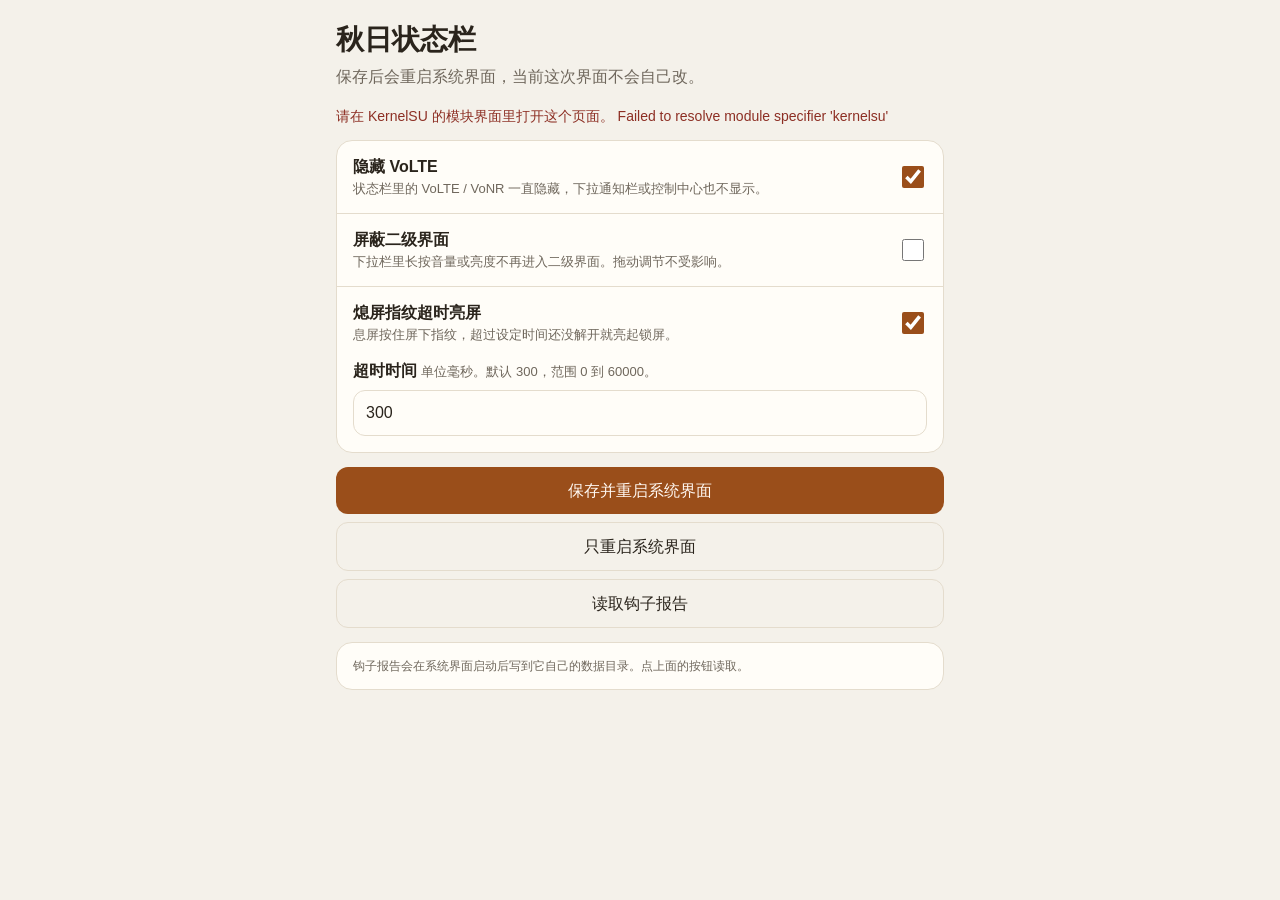
==== AutumnSystemUIPlus/zygote/src/main/assets/webroot/index.html @ 3f06b693 "- 添加状态栏模块，基于zygisk" ====
<!DOCTYPE html>
<html lang="zh-CN">
<head>
    <meta charset="utf-8">
    <meta name="viewport" content="width=device-width, initial-scale=1">
    <title>秋日状态栏</title>
    <style>
        :root {
            color-scheme: light dark;
            --bg: #f4f1ea;
            --card: #fffdf8;
            --ink: #2a241c;
            --muted: #6f675c;
            --line: #e4dccd;
            --accent: #9a4e1a;
            --accent-ink: #fff8f2;
            --danger: #8d2f24;
        }
        @media (prefers-color-scheme: dark) {
            :root {
                --bg: #16130f;
                --card: #221e19;
                --ink: #f3eadf;
                --muted: #b3a898;
                --line: #3a332b;
                --accent: #e08a45;
                --accent-ink: #2a160c;
                --danger: #ffb4a8;
            }
        }
        * { box-sizing: border-box; }
        body {
            margin: 0;
            background: var(--bg);
            color: var(--ink);
            font: 16px/1.45 "Segoe UI", "PingFang SC", "Noto Sans SC", sans-serif;
        }
        main {
            max-width: 640px;
            margin: 0 auto;
            padding: 20px 16px 32px;
        }
        h1 { font-size: 28px; margin: 0 0 4px; font-weight: 650; }
        .lead { color: var(--muted); margin: 0 0 18px; }
        .card {
            background: var(--card);
            border: 1px solid var(--line);
            border-radius: 16px;
            overflow: hidden;
            margin-bottom: 14px;
        }
        .row {
            display: flex;
            gap: 12px;
            align-items: center;
            padding: 14px 16px;
        }
        .row + .row { border-top: 1px solid var(--line); }
        .copy { flex: 1; min-width: 0; }
        .copy strong { display: block; font-size: 16px; }
        .copy span { display: block; color: var(--muted); font-size: 13px; margin-top: 2px; }
        button, input {
            font: inherit;
            color: inherit;
        }
        button {
            border: 0;
            border-radius: 12px;
            padding: 12px 14px;
            background: var(--accent);
            color: var(--accent-ink);
            width: 100%;
        }
        button.secondary {
            background: transparent;
            color: var(--ink);
            border: 1px solid var(--line);
        }
        .actions { display: grid; gap: 8px; margin-bottom: 14px; }
        label.field { display: block; padding: 0 16px 16px; }
        input[type="number"] {
            width: 100%;
            margin-top: 8px;
            padding: 10px 12px;
            border-radius: 12px;
            border: 1px solid var(--line);
            background: transparent;
        }
        input[type="checkbox"] {
            width: 22px;
            height: 22px;
            accent-color: var(--accent);
        }
        pre {
            margin: 0;
            padding: 14px 16px;
            white-space: pre-wrap;
            word-break: break-word;
            font: 12px/1.5 ui-monospace, "Cascadia Mono", monospace;
            color: var(--muted);
        }
        .status { min-height: 1.2em; color: var(--danger); font-size: 14px; }
    </style>
</head>
<body>
<main>
    <h1>秋日状态栏</h1>
    <p class="lead">保存后会重启系统界面，当前这次界面不会自己改。</p>
    <p class="status" id="status"></p>
    <section class="card">
        <label class="row">
            <span class="copy">
                <strong>隐藏 VoLTE</strong>
                <span>状态栏里的 VoLTE / VoNR 一直隐藏，下拉通知栏或控制中心也不显示。</span>
            </span>
            <input id="hideVolte" type="checkbox">
        </label>
        <label class="row">
            <span class="copy">
                <strong>屏蔽二级界面</strong>
                <span>下拉栏里长按音量或亮度不再进入二级界面。拖动调节不受影响。</span>
            </span>
            <input id="blockSlider" type="checkbox">
        </label>
        <label class="row">
            <span class="copy">
                <strong>熄屏指纹超时亮屏</strong>
                <span>息屏按住屏下指纹，超过设定时间还没解开就亮起锁屏。</span>
            </span>
            <input id="fodWake" type="checkbox">
        </label>
        <label class="field">
            <strong>超时时间</strong>
            <span style="color:var(--muted);font-size:13px">单位毫秒。默认 300，范围 0 到 60000。</span>
            <input id="fodTimeout" type="number" min="0" max="60000" step="1" inputmode="numeric">
        </label>
    </section>
    <div class="actions">
        <button id="save" type="button">保存并重启系统界面</button>
        <button id="restart" class="secondary" type="button">只重启系统界面</button>
        <button id="report" class="secondary" type="button">读取钩子报告</button>
    </div>
    <section class="card">
        <pre id="output">钩子报告会在系统界面启动后写到它自己的数据目录。点上面的按钮读取。</pre>
    </section>
</main>
<script type="module">
const MODULE_ID = "autumn_systemui";
const CONFIG = `/data/adb/modules/${MODULE_ID}/config.json`;
const status = document.querySelector("#status");
const output = document.querySelector("#output");
const fields = {
    hideVolte: document.querySelector("#hideVolte"),
    blockSlider: document.querySelector("#blockSlider"),
    fodWake: document.querySelector("#fodWake"),
    fodTimeout: document.querySelector("#fodTimeout"),
};

const defaults = {
    hide_volte_collapsed: true,
    block_slider_detail: false,
    fod_timeout_wake: true,
    fod_timeout_ms: 300,
};

function apply(config) {
    fields.hideVolte.checked = config.hide_volte_collapsed !== false;
    fields.blockSlider.checked = config.block_slider_detail === true;
    fields.fodWake.checked = config.fod_timeout_wake !== false;
    const timeout = Number(config.fod_timeout_ms);
    fields.fodTimeout.value = Number.isFinite(timeout) ? String(timeout) : "300";
}

function collect() {
    const timeout = Number(fields.fodTimeout.value);
    if (!Number.isInteger(timeout) || timeout < 0 || timeout > 60000) {
        throw new Error("超时时间要是 0 到 60000 的整数");
    }
    return {
        hide_volte_collapsed: fields.hideVolte.checked,
        block_slider_detail: fields.blockSlider.checked,
        fod_timeout_wake: fields.fodWake.checked,
        fod_timeout_ms: timeout,
    };
}

async function exec(command) {
    try {
        const mod = await import("kernelsu");
        const result = await mod.exec(command);
        return {
            errno: result.errno ?? 0,
            stdout: result.stdout ?? "",
            stderr: result.stderr ?? "",
        };
    } catch (error) {
        const bridge = globalThis.ksu;
        if (bridge && typeof bridge.exec === "function") {
            return await new Promise((resolve) => {
                const name = "autumn_" + Math.random().toString(36).slice(2);
                globalThis[name] = (errno, stdout, stderr) => {
                    delete globalThis[name];
                    resolve({ errno: errno ?? 0, stdout: stdout || "", stderr: stderr || "" });
                };
                bridge.exec(command, "{}", name);
            });
        }
        throw error;
    }
}

function shellQuote(value) {
    return `'${String(value).replaceAll("'", `'\\''`)}'`;
}

async function loadConfig() {
    const result = await exec(`cat ${CONFIG}`);
    if (result.errno !== 0 || !result.stdout.trim()) {
        apply(defaults);
        status.textContent = "还没有配置文件，当前显示的是默认值。";
        return;
    }
    apply(JSON.parse(result.stdout));
    status.textContent = "";
}

async function save() {
    const config = collect();
    const json = JSON.stringify(config);
    const command = `mkdir -p /data/adb/modules/${MODULE_ID} && printf %s ${shellQuote(json)} > ${CONFIG} && killall com.android.systemui`;
    const result = await exec(command);
    if (result.errno !== 0) {
        throw new Error(result.stderr || result.stdout || "保存失败");
    }
    status.textContent = "已保存，正在重启系统界面。";
}

async function restart() {
    const result = await exec("killall com.android.systemui");
    if (result.errno !== 0) throw new Error(result.stderr || "重启失败");
    status.textContent = "正在重启系统界面。";
}

async function readReport() {
    const command = `
for p in \\
  /data/user_de/0/com.android.systemui/files/autumn_systemui_report.txt \\
  /data/user/0/com.android.systemui/files/autumn_systemui_report.txt \\
  /data/user_de/0/miui.systemui.plugin/files/autumn_systemui_report.txt \\
  /data/user/0/miui.systemui.plugin/files/autumn_systemui_report.txt \\
  /data/user_de/0/com.miui.systemui.plugin/files/autumn_systemui_report.txt \\
  /data/user/0/com.miui.systemui.plugin/files/autumn_systemui_report.txt
do
  if [ -f "$p" ]; then
    echo "---- $p"
    cat "$p"
    echo
  fi
done
`.trim();
    const result = await exec(command);
    output.textContent = result.stdout.trim() || "还没有报告。先保存一次配置，让系统界面重新启动。";
    if (result.errno !== 0 && !result.stdout.trim()) {
        throw new Error(result.stderr || "读取报告失败");
    }
}

function guard(task) {
    return async () => {
        try {
            await task();
        } catch (error) {
            status.textContent = error && error.message ? error.message : String(error);
        }
    };
}

document.querySelector("#save").addEventListener("click", guard(save));
document.querySelector("#restart").addEventListener("click", guard(restart));
document.querySelector("#report").addEventListener("click", guard(readReport));
apply(defaults);
loadConfig().catch((error) => {
    status.textContent = "请在 KernelSU 的模块界面里打开这个页面。" + (error && error.message ? " " + error.message : "");
});
</script>
</body>
</html>
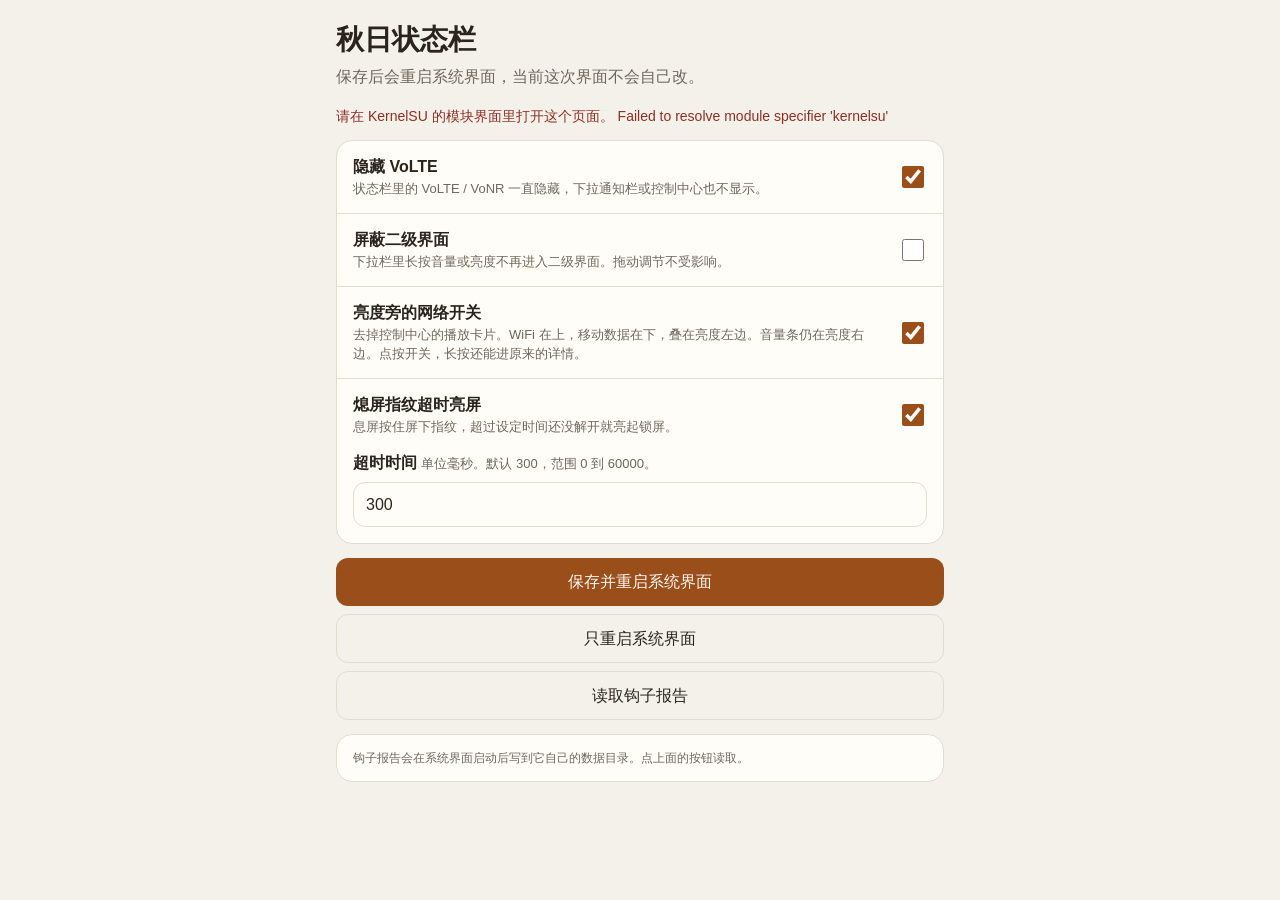
==== commit 363d9a05: "- 添加去掉状态栏下拉栏播放功能" ====
--- a/AutumnSystemUIPlus/zygote/src/main/assets/webroot/index.html
+++ b/AutumnSystemUIPlus/zygote/src/main/assets/webroot/index.html
@@ -121,6 +121,13 @@
                 <span>下拉栏里长按音量或亮度不再进入二级界面。拖动调节不受影响。</span>
             </span>
             <input id="blockSlider" type="checkbox">
+        </label>
+        <label class="row">
+            <span class="copy">
+                <strong>亮度旁的网络开关</strong>
+                <span>去掉控制中心的播放卡片。WiFi 在上，移动数据在下，叠在亮度左边。音量条仍在亮度右边。点按开关，长按还能进原来的详情。</span>
+            </span>
+            <input id="stackNet" type="checkbox">
         </label>
         <label class="row">
             <span class="copy">
@@ -152,6 +159,7 @@
 const fields = {
     hideVolte: document.querySelector("#hideVolte"),
     blockSlider: document.querySelector("#blockSlider"),
+    stackNet: document.querySelector("#stackNet"),
     fodWake: document.querySelector("#fodWake"),
     fodTimeout: document.querySelector("#fodTimeout"),
 };
@@ -159,6 +167,7 @@
 const defaults = {
     hide_volte_collapsed: true,
     block_slider_detail: false,
+    stack_connectivity: true,
     fod_timeout_wake: true,
     fod_timeout_ms: 300,
 };
@@ -166,6 +175,7 @@
 function apply(config) {
     fields.hideVolte.checked = config.hide_volte_collapsed !== false;
     fields.blockSlider.checked = config.block_slider_detail === true;
+    fields.stackNet.checked = config.stack_connectivity !== false;
     fields.fodWake.checked = config.fod_timeout_wake !== false;
     const timeout = Number(config.fod_timeout_ms);
     fields.fodTimeout.value = Number.isFinite(timeout) ? String(timeout) : "300";
@@ -179,6 +189,7 @@
     return {
         hide_volte_collapsed: fields.hideVolte.checked,
         block_slider_detail: fields.blockSlider.checked,
+        stack_connectivity: fields.stackNet.checked,
         fod_timeout_wake: fields.fodWake.checked,
         fod_timeout_ms: timeout,
     };
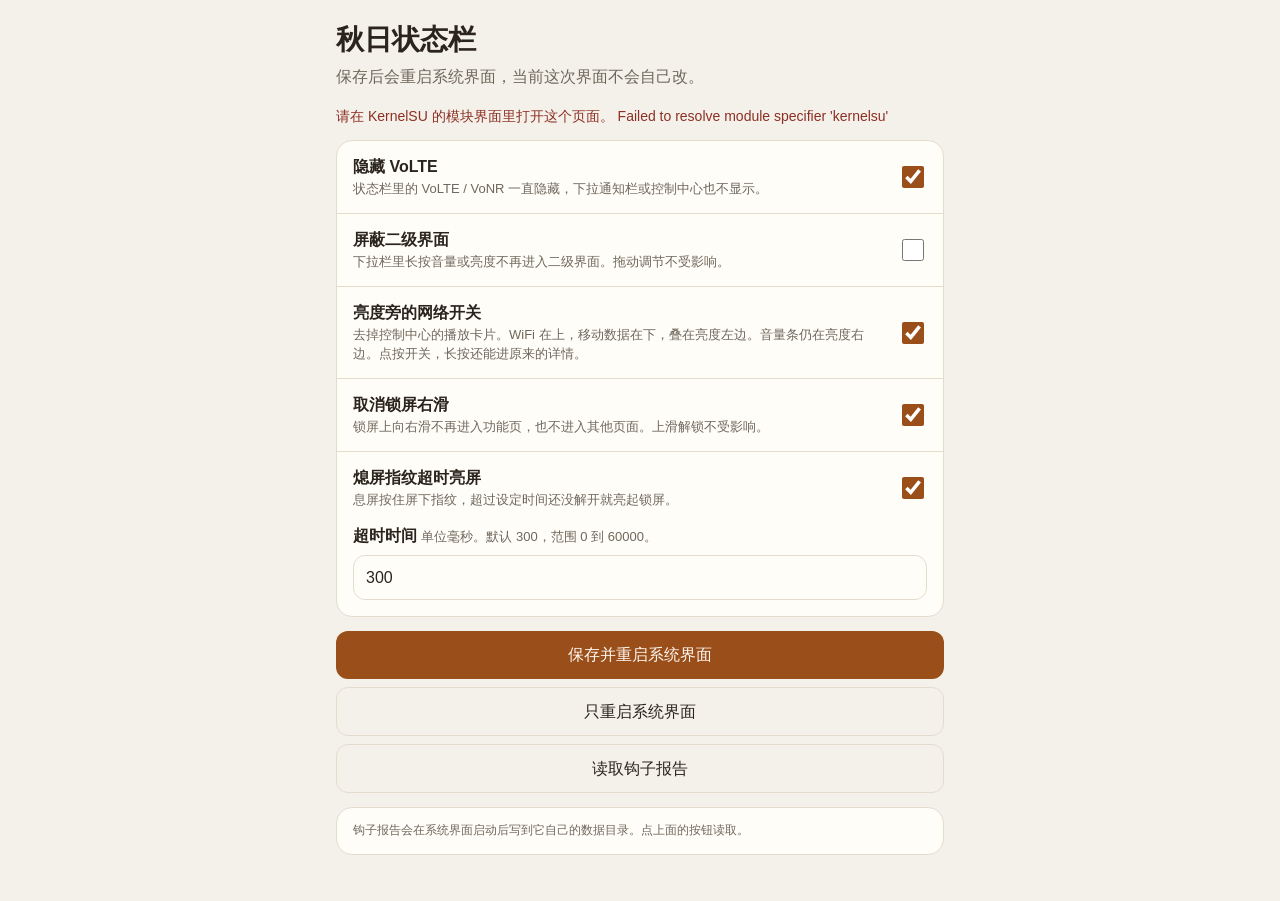
==== commit 653c7144: "- 增加锁屏右滑开关" ====
--- a/AutumnSystemUIPlus/zygote/src/main/assets/webroot/index.html
+++ b/AutumnSystemUIPlus/zygote/src/main/assets/webroot/index.html
@@ -128,6 +128,13 @@
                 <span>去掉控制中心的播放卡片。WiFi 在上，移动数据在下，叠在亮度左边。音量条仍在亮度右边。点按开关，长按还能进原来的详情。</span>
             </span>
             <input id="stackNet" type="checkbox">
+        </label>
+        <label class="row">
+            <span class="copy">
+                <strong>取消锁屏右滑</strong>
+                <span>锁屏上向右滑不再进入功能页，也不进入其他页面。上滑解锁不受影响。</span>
+            </span>
+            <input id="blockLockRight" type="checkbox">
         </label>
         <label class="row">
             <span class="copy">
@@ -160,6 +167,7 @@
     hideVolte: document.querySelector("#hideVolte"),
     blockSlider: document.querySelector("#blockSlider"),
     stackNet: document.querySelector("#stackNet"),
+    blockLockRight: document.querySelector("#blockLockRight"),
     fodWake: document.querySelector("#fodWake"),
     fodTimeout: document.querySelector("#fodTimeout"),
 };
@@ -168,6 +176,7 @@
     hide_volte_collapsed: true,
     block_slider_detail: false,
     stack_connectivity: true,
+    block_lockscreen_right_page: true,
     fod_timeout_wake: true,
     fod_timeout_ms: 300,
 };
@@ -176,6 +185,7 @@
     fields.hideVolte.checked = config.hide_volte_collapsed !== false;
     fields.blockSlider.checked = config.block_slider_detail === true;
     fields.stackNet.checked = config.stack_connectivity !== false;
+    fields.blockLockRight.checked = config.block_lockscreen_right_page !== false;
     fields.fodWake.checked = config.fod_timeout_wake !== false;
     const timeout = Number(config.fod_timeout_ms);
     fields.fodTimeout.value = Number.isFinite(timeout) ? String(timeout) : "300";
@@ -190,6 +200,7 @@
         hide_volte_collapsed: fields.hideVolte.checked,
         block_slider_detail: fields.blockSlider.checked,
         stack_connectivity: fields.stackNet.checked,
+        block_lockscreen_right_page: fields.blockLockRight.checked,
         fod_timeout_wake: fields.fodWake.checked,
         fod_timeout_ms: timeout,
     };
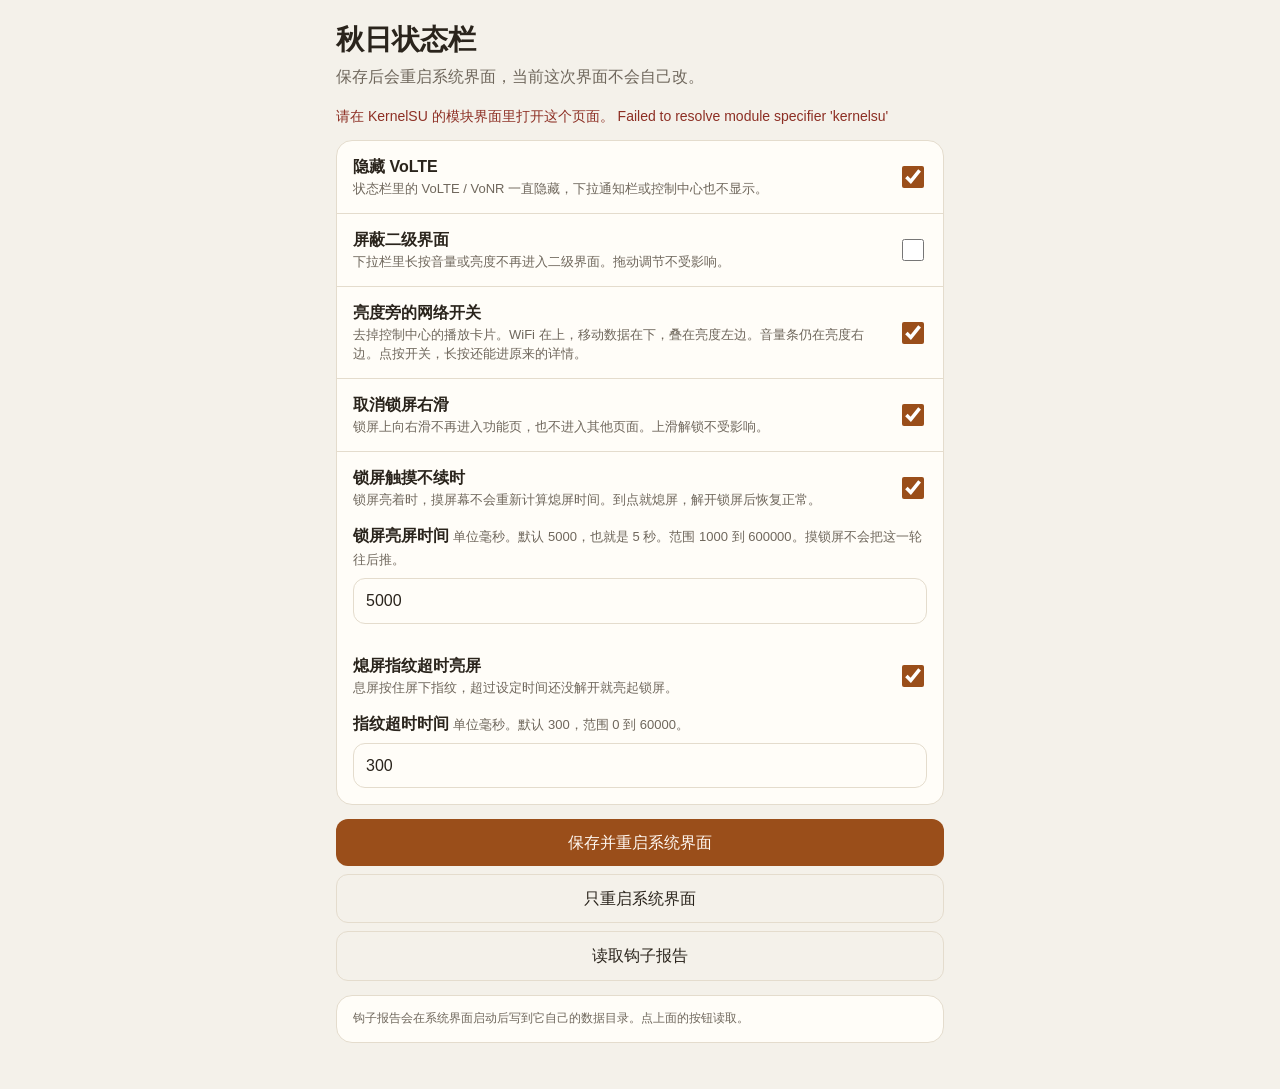
==== commit 81309858: "- 增加亮屏触摸不续费亮屏时长" ====
--- a/AutumnSystemUIPlus/zygote/src/main/assets/webroot/index.html
+++ b/AutumnSystemUIPlus/zygote/src/main/assets/webroot/index.html
@@ -138,13 +138,25 @@
         </label>
         <label class="row">
             <span class="copy">
+                <strong>锁屏触摸不续时</strong>
+                <span>锁屏亮着时，摸屏幕不会重新计算熄屏时间。到点就熄屏，解开锁屏后恢复正常。</span>
+            </span>
+            <input id="lockTouch" type="checkbox">
+        </label>
+        <label class="field">
+            <strong>锁屏亮屏时间</strong>
+            <span style="color:var(--muted);font-size:13px">单位毫秒。默认 5000，也就是 5 秒。范围 1000 到 600000。摸锁屏不会把这一轮往后推。</span>
+            <input id="lockTimeout" type="number" min="1000" max="600000" step="1" inputmode="numeric">
+        </label>
+        <label class="row">
+            <span class="copy">
                 <strong>熄屏指纹超时亮屏</strong>
                 <span>息屏按住屏下指纹，超过设定时间还没解开就亮起锁屏。</span>
             </span>
             <input id="fodWake" type="checkbox">
         </label>
         <label class="field">
-            <strong>超时时间</strong>
+            <strong>指纹超时时间</strong>
             <span style="color:var(--muted);font-size:13px">单位毫秒。默认 300，范围 0 到 60000。</span>
             <input id="fodTimeout" type="number" min="0" max="60000" step="1" inputmode="numeric">
         </label>
@@ -168,6 +180,8 @@
     blockSlider: document.querySelector("#blockSlider"),
     stackNet: document.querySelector("#stackNet"),
     blockLockRight: document.querySelector("#blockLockRight"),
+    lockTouch: document.querySelector("#lockTouch"),
+    lockTimeout: document.querySelector("#lockTimeout"),
     fodWake: document.querySelector("#fodWake"),
     fodTimeout: document.querySelector("#fodTimeout"),
 };
@@ -177,6 +191,8 @@
     block_slider_detail: false,
     stack_connectivity: true,
     block_lockscreen_right_page: true,
+    lockscreen_ignore_touch: true,
+    lockscreen_timeout_ms: 5000,
     fod_timeout_wake: true,
     fod_timeout_ms: 300,
 };
@@ -186,6 +202,9 @@
     fields.blockSlider.checked = config.block_slider_detail === true;
     fields.stackNet.checked = config.stack_connectivity !== false;
     fields.blockLockRight.checked = config.block_lockscreen_right_page !== false;
+    fields.lockTouch.checked = config.lockscreen_ignore_touch !== false;
+    const lockTimeout = Number(config.lockscreen_timeout_ms);
+    fields.lockTimeout.value = Number.isFinite(lockTimeout) ? String(lockTimeout) : "5000";
     fields.fodWake.checked = config.fod_timeout_wake !== false;
     const timeout = Number(config.fod_timeout_ms);
     fields.fodTimeout.value = Number.isFinite(timeout) ? String(timeout) : "300";
@@ -193,14 +212,20 @@
 
 function collect() {
     const timeout = Number(fields.fodTimeout.value);
+    const lockTimeout = Number(fields.lockTimeout.value);
     if (!Number.isInteger(timeout) || timeout < 0 || timeout > 60000) {
-        throw new Error("超时时间要是 0 到 60000 的整数");
+        throw new Error("指纹超时时间要是 0 到 60000 的整数");
+    }
+    if (!Number.isInteger(lockTimeout) || lockTimeout < 1000 || lockTimeout > 600000) {
+        throw new Error("锁屏亮屏时间要是 1000 到 600000 的整数");
     }
     return {
         hide_volte_collapsed: fields.hideVolte.checked,
         block_slider_detail: fields.blockSlider.checked,
         stack_connectivity: fields.stackNet.checked,
         block_lockscreen_right_page: fields.blockLockRight.checked,
+        lockscreen_ignore_touch: fields.lockTouch.checked,
+        lockscreen_timeout_ms: lockTimeout,
         fod_timeout_wake: fields.fodWake.checked,
         fod_timeout_ms: timeout,
     };
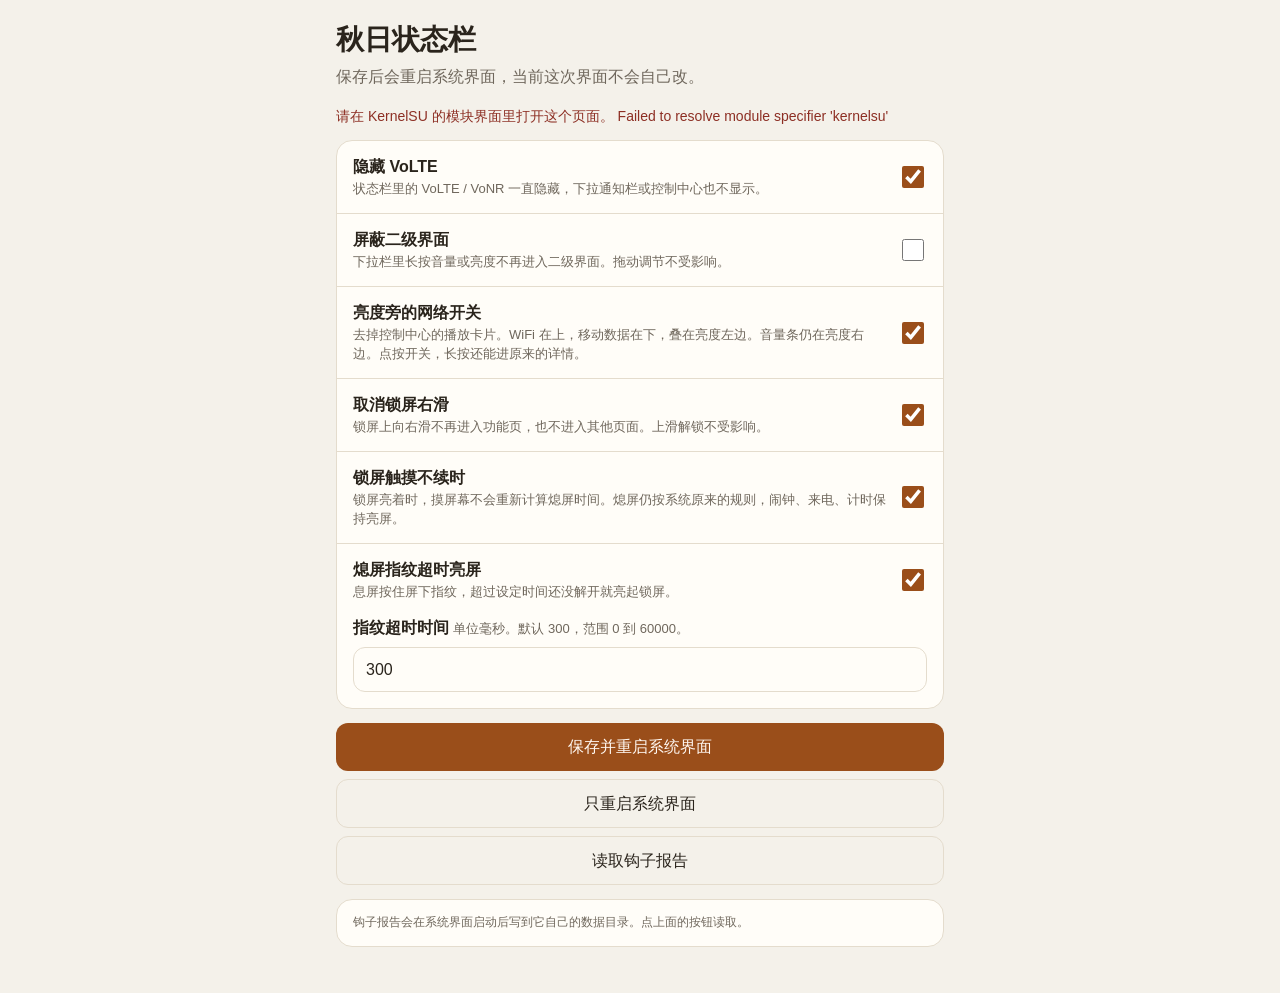
==== commit 0bd1ca52: "- 使用新的方案实现锁屏不续费亮屏，之前的手动倒计时会覆盖闹钟等需要保持亮屏的场景" ====
--- a/AutumnSystemUIPlus/zygote/src/main/assets/webroot/index.html
+++ b/AutumnSystemUIPlus/zygote/src/main/assets/webroot/index.html
@@ -139,14 +139,9 @@
         <label class="row">
             <span class="copy">
                 <strong>锁屏触摸不续时</strong>
-                <span>锁屏亮着时，摸屏幕不会重新计算熄屏时间。到点就熄屏，解开锁屏后恢复正常。</span>
+                <span>锁屏亮着时，摸屏幕不会重新计算熄屏时间。熄屏仍按系统原来的规则，闹钟、来电、计时保持亮屏。</span>
             </span>
             <input id="lockTouch" type="checkbox">
-        </label>
-        <label class="field">
-            <strong>锁屏亮屏时间</strong>
-            <span style="color:var(--muted);font-size:13px">单位毫秒。默认 5000，也就是 5 秒。范围 1000 到 600000。摸锁屏不会把这一轮往后推。</span>
-            <input id="lockTimeout" type="number" min="1000" max="600000" step="1" inputmode="numeric">
         </label>
         <label class="row">
             <span class="copy">
@@ -181,7 +176,6 @@
     stackNet: document.querySelector("#stackNet"),
     blockLockRight: document.querySelector("#blockLockRight"),
     lockTouch: document.querySelector("#lockTouch"),
-    lockTimeout: document.querySelector("#lockTimeout"),
     fodWake: document.querySelector("#fodWake"),
     fodTimeout: document.querySelector("#fodTimeout"),
 };
@@ -192,7 +186,6 @@
     stack_connectivity: true,
     block_lockscreen_right_page: true,
     lockscreen_ignore_touch: true,
-    lockscreen_timeout_ms: 5000,
     fod_timeout_wake: true,
     fod_timeout_ms: 300,
 };
@@ -203,8 +196,6 @@
     fields.stackNet.checked = config.stack_connectivity !== false;
     fields.blockLockRight.checked = config.block_lockscreen_right_page !== false;
     fields.lockTouch.checked = config.lockscreen_ignore_touch !== false;
-    const lockTimeout = Number(config.lockscreen_timeout_ms);
-    fields.lockTimeout.value = Number.isFinite(lockTimeout) ? String(lockTimeout) : "5000";
     fields.fodWake.checked = config.fod_timeout_wake !== false;
     const timeout = Number(config.fod_timeout_ms);
     fields.fodTimeout.value = Number.isFinite(timeout) ? String(timeout) : "300";
@@ -212,12 +203,8 @@
 
 function collect() {
     const timeout = Number(fields.fodTimeout.value);
-    const lockTimeout = Number(fields.lockTimeout.value);
     if (!Number.isInteger(timeout) || timeout < 0 || timeout > 60000) {
         throw new Error("指纹超时时间要是 0 到 60000 的整数");
-    }
-    if (!Number.isInteger(lockTimeout) || lockTimeout < 1000 || lockTimeout > 600000) {
-        throw new Error("锁屏亮屏时间要是 1000 到 600000 的整数");
     }
     return {
         hide_volte_collapsed: fields.hideVolte.checked,
@@ -225,7 +212,6 @@
         stack_connectivity: fields.stackNet.checked,
         block_lockscreen_right_page: fields.blockLockRight.checked,
         lockscreen_ignore_touch: fields.lockTouch.checked,
-        lockscreen_timeout_ms: lockTimeout,
         fod_timeout_wake: fields.fodWake.checked,
         fod_timeout_ms: timeout,
     };
